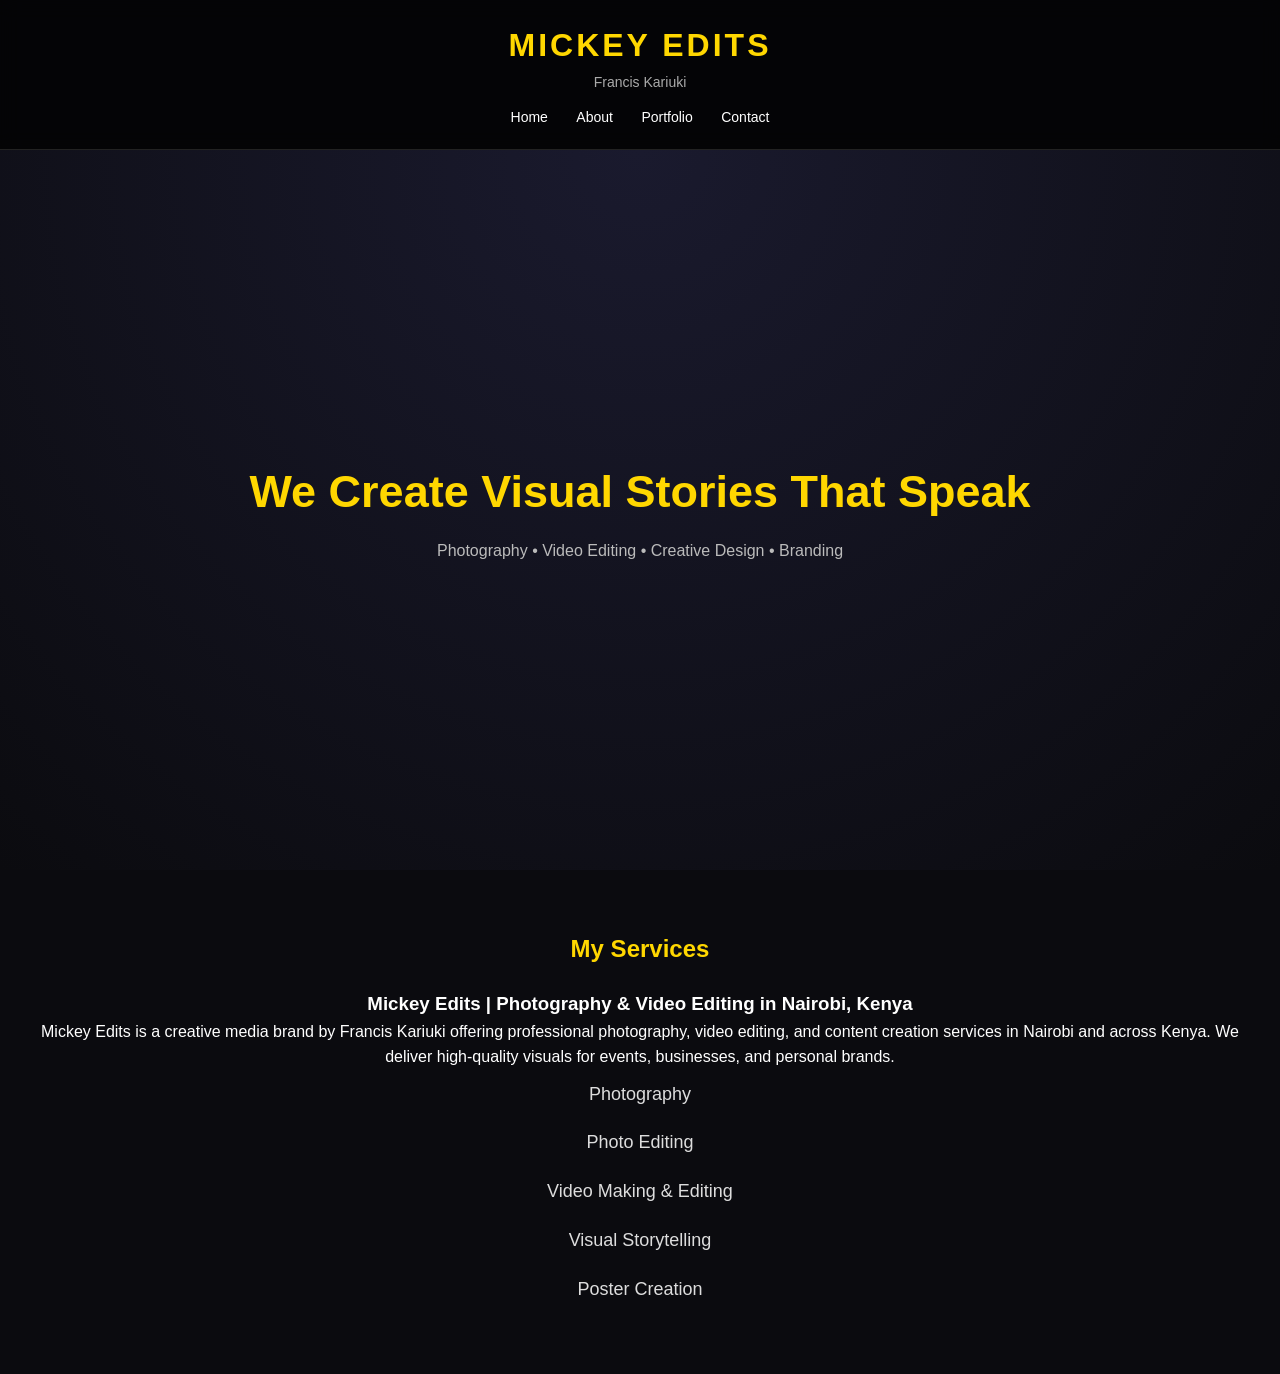
==== index.html @ 3090ff7a "Update index.html" ====
<!DOCTYPE html>
<html>
<head>                                                                                               
  <meta name="google-site-verification" content="UozZioRYU4PfHFyJrunWl-XpwryJHjMMuTD1ZFBRrWQ" />
  <title>Mickey Edits | Francis Kariuki</title>
<title>Mickey Edits | Photography & Video Editing Kenya</title>
   <meta name="description" content="Mickey Edits - Photography, video editing, and creative media services in Kenya. Contact 0731076526">
  <link rel="stylesheet" href="style.css">
</head>

<body>

<header>
  <h1>MICKEY EDITS</h1>
  <p>Francis Kariuki</p>

  <nav>
    <a href="index.html">Home</a>
    <a href="about.html">About</a>
    <a href="portfolio.html">Portfolio</a>
    <a href="contact.html">Contact</a>
  </nav>
</header>
<section class="hero">
  <h2>We Create Visual Stories That Speak</h2>
  <p>Photography • Video Editing • Creative Design • Branding</p>
</section>

<section class="services">
  <h2>My Services</h2>   
  <h3>Mickey Edits | Photography & Video Editing in Nairobi, Kenya</h3>

<p>
Mickey Edits is a creative media brand by Francis Kariuki offering professional
photography, video editing, and content creation services in Nairobi and across Kenya.
We deliver high-quality visuals for events, businesses, and personal brands.
</p>
  <ul>
    <li>Photography</li>
    <li>Photo Editing</li>
    <li>Video Making & Editing</li>
    <li>Visual Storytelling</li>
    <li>Poster Creation</li>
  </ul>
</section>

</body>
</html>
---- style.css ----
* {
  margin: 0;
  padding: 0;
  box-sizing: border-box;
  font-family: "Segoe UI", Arial, sans-serif;
}

body {
  background: #0b0b0f;
  color: #fff;
  line-height: 1.6;
}

/* HEADER */
header {
  background: rgba(0,0,0,0.6);
  backdrop-filter: blur(10px);
  padding: 20px;
  text-align: center;
  position: sticky;
  top: 0;
  z-index: 100;
  border-bottom: 1px solid #222;
}

header h1 {
  letter-spacing: 3px;
  color: gold;
}

header p {
  font-size: 14px;
  color: #aaa;
}

nav {
  margin-top: 10px;
}

nav a {
  color: #fff;
  margin: 0 12px;
  text-decoration: none;
  font-size: 14px;
  transition: 0.3s;
}

nav a:hover {
  color: gold;
}

/* HERO */
.hero {
  height: 80vh;
  display: flex;
  flex-direction: column;
  justify-content: center;
  align-items: center;
  text-align: center;
  background: radial-gradient(circle at top, #1a1a2e, #0b0b0f);
}

.hero h2 {
  font-size: 45px;
  color: gold;
  margin-bottom: 10px;
}

.hero p {
  color: #bbb;
}

/* SERVICES */
.services {
  padding: 60px 20px;
  text-align: center;
}

.services h2 {
  color: gold;
  margin-bottom: 20px;
}

.services ul {
  list-style: none;
}

.services li {
  padding: 10px;
  font-size: 18px;
  color: #ddd;
}

/* ABOUT */
.about {
  padding: 60px 20px;
  max-width: 800px;
  margin: auto;
  text-align: center;
}

.about h2 {
  color: gold;
  margin-bottom: 15px;
}

/* PORTFOLIO */
.portfolio {
  padding: 60px 20px;
  text-align: center;
}

.portfolio h2 {
  color: gold;
  margin-top: 40px;
  margin-bottom: 20px;
}

.grid {
  display: grid;
  grid-template-columns: repeat(auto-fit, minmax(220px, 1fr));
  gap: 20px;
  padding: 10px;
}

.box {
  background: #15151d;
  padding: 60px 20px;
  border-radius: 15px;
  border: 1px solid #222;
  transition: 0.3s;
  cursor: pointer;
}

.box:hover {
  transform: translateY(-5px);
  border-color: gold;
}

/* CONTACT */
.contact {
  padding: 60px 20px;
  text-align: center;
}

.contact h2 {
  color: gold;
  margin-bottom: 20px;
}

.contact img {
  margin-top: 15px;
  border-radius: 10px;
  border: 2px solid #333;
}

.contact a {
  display: inline-block;
  margin-top: 10px;
  color: gold;
  text-decoration: none;
  font-weight: bold;
}

.contact a:hover {
  color: white;
}.whatsapp-btn {
  display: inline-block;
  margin-top: 20px;
  padding: 12px 20px;
  background: #25D366;
  color: white;
  border-radius: 30px;
  text-decoration: none;
  font-weight: bold;
  transition: 0.3s;
}

.whatsapp-btn:hover {
  background: #1da851;
  transform: scale(1.05);
}
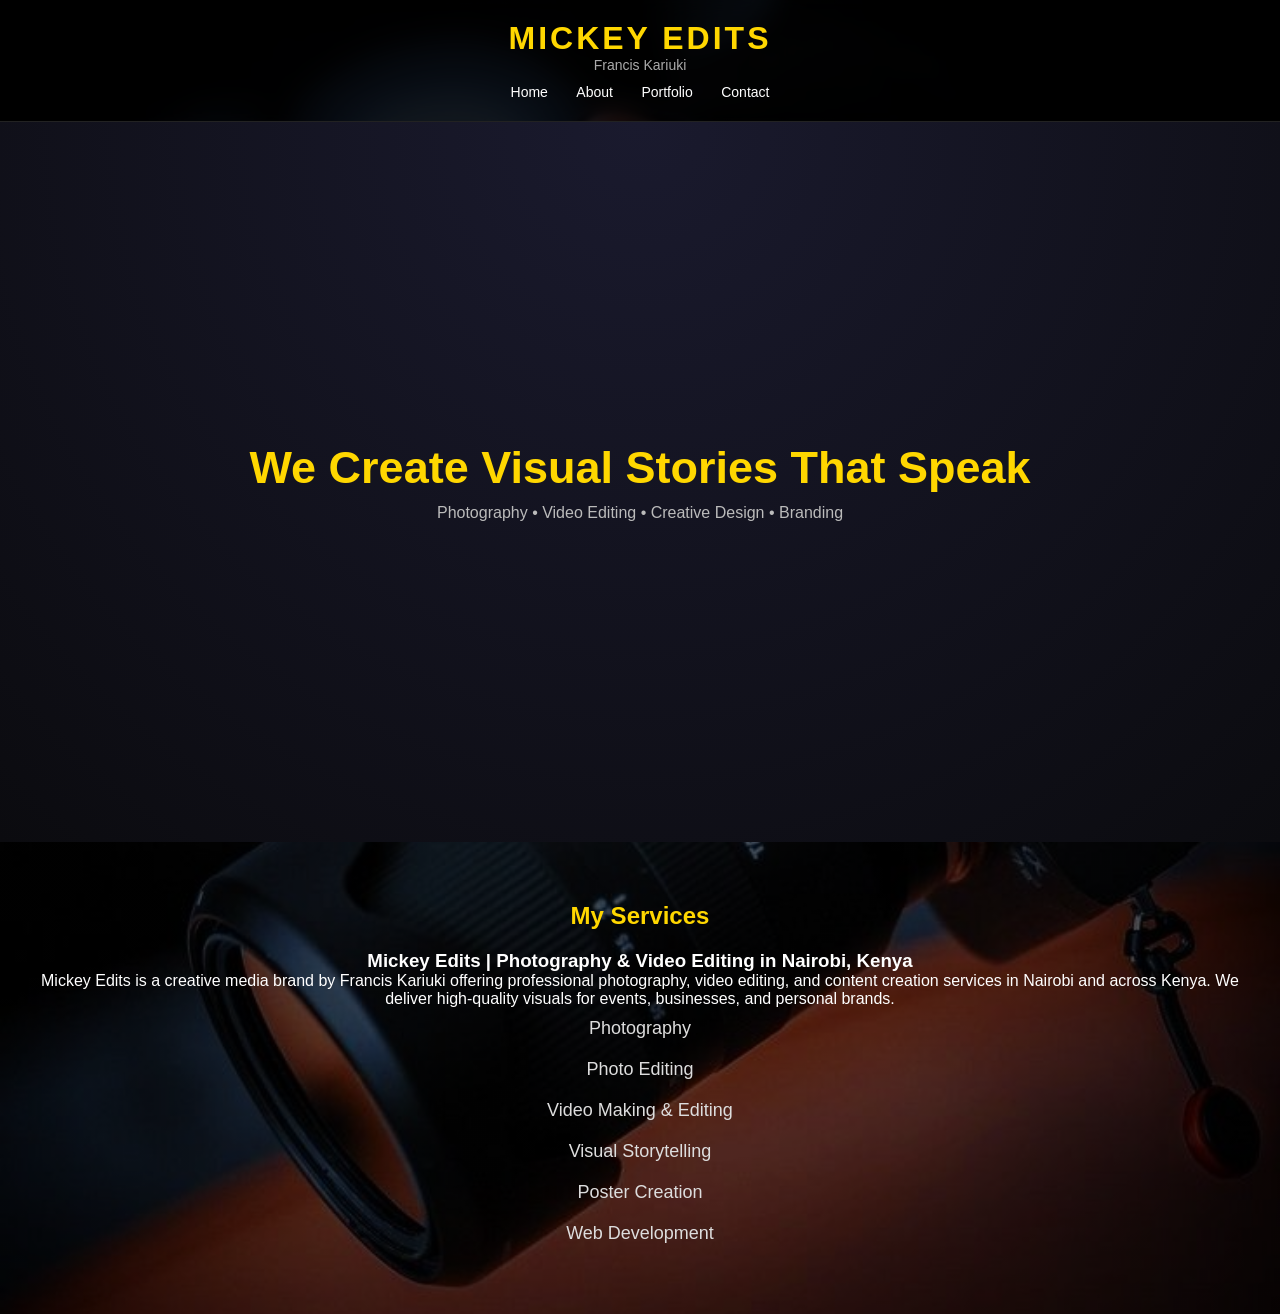
==== commit 96b2b14c: "Update index.html" ====
--- a/index.html
+++ b/index.html
@@ -41,6 +41,7 @@
     <li>Video Making & Editing</li>
     <li>Visual Storytelling</li>
     <li>Poster Creation</li>
+    <li>Web Development</li>
   </ul>
 </section>
 
--- a/style.css
+++ b/style.css
@@ -6,9 +6,13 @@
 }
 
 body {
-  background: #0b0b0f;
-  color: #fff;
-  line-height: 1.6;
+    margin: 0;
+    background-image: linear-gradient(rgba(0,0,0,0.6), rgba(0,0,0,0.6)),
+                      url("background.jpg");
+    background-size: cover;
+    background-position: center;
+    background-repeat: no-repeat;
+    color: white;
 }
 
 /* HEADER */
@@ -125,11 +129,37 @@
 
 .box {
   background: #15151d;
-  padding: 60px 20px;
   border-radius: 15px;
   border: 1px solid #222;
   transition: 0.3s;
   cursor: pointer;
+
+  /* ✅ CONTROL SIZE (make images smaller & uniform) */
+  width: 100%;
+  max-width: 260px;   /* smaller card size */
+  height: 320px;      /* consistent height */
+
+  overflow: hidden;   /* keeps image inside box */
+  position: relative;
+}
+
+/* ✅ IMAGE SCALING INSIDE BOX */
+.box img {
+  width: 100%;
+  height: 100%;
+  object-fit: cover;   /* prevents stretching */
+  display: block;
+  transition: 0.3s ease;
+}
+
+/* HOVER EFFECT (clean upgrade) */
+.box:hover {
+  transform: translateY(-5px);
+  border-color: gold;
+}
+
+.box:hover img {
+  transform: scale(1.05);
 }
 
 .box:hover {
@@ -179,4 +209,4 @@
 .whatsapp-btn:hover {
   background: #1da851;
   transform: scale(1.05);
-}+}
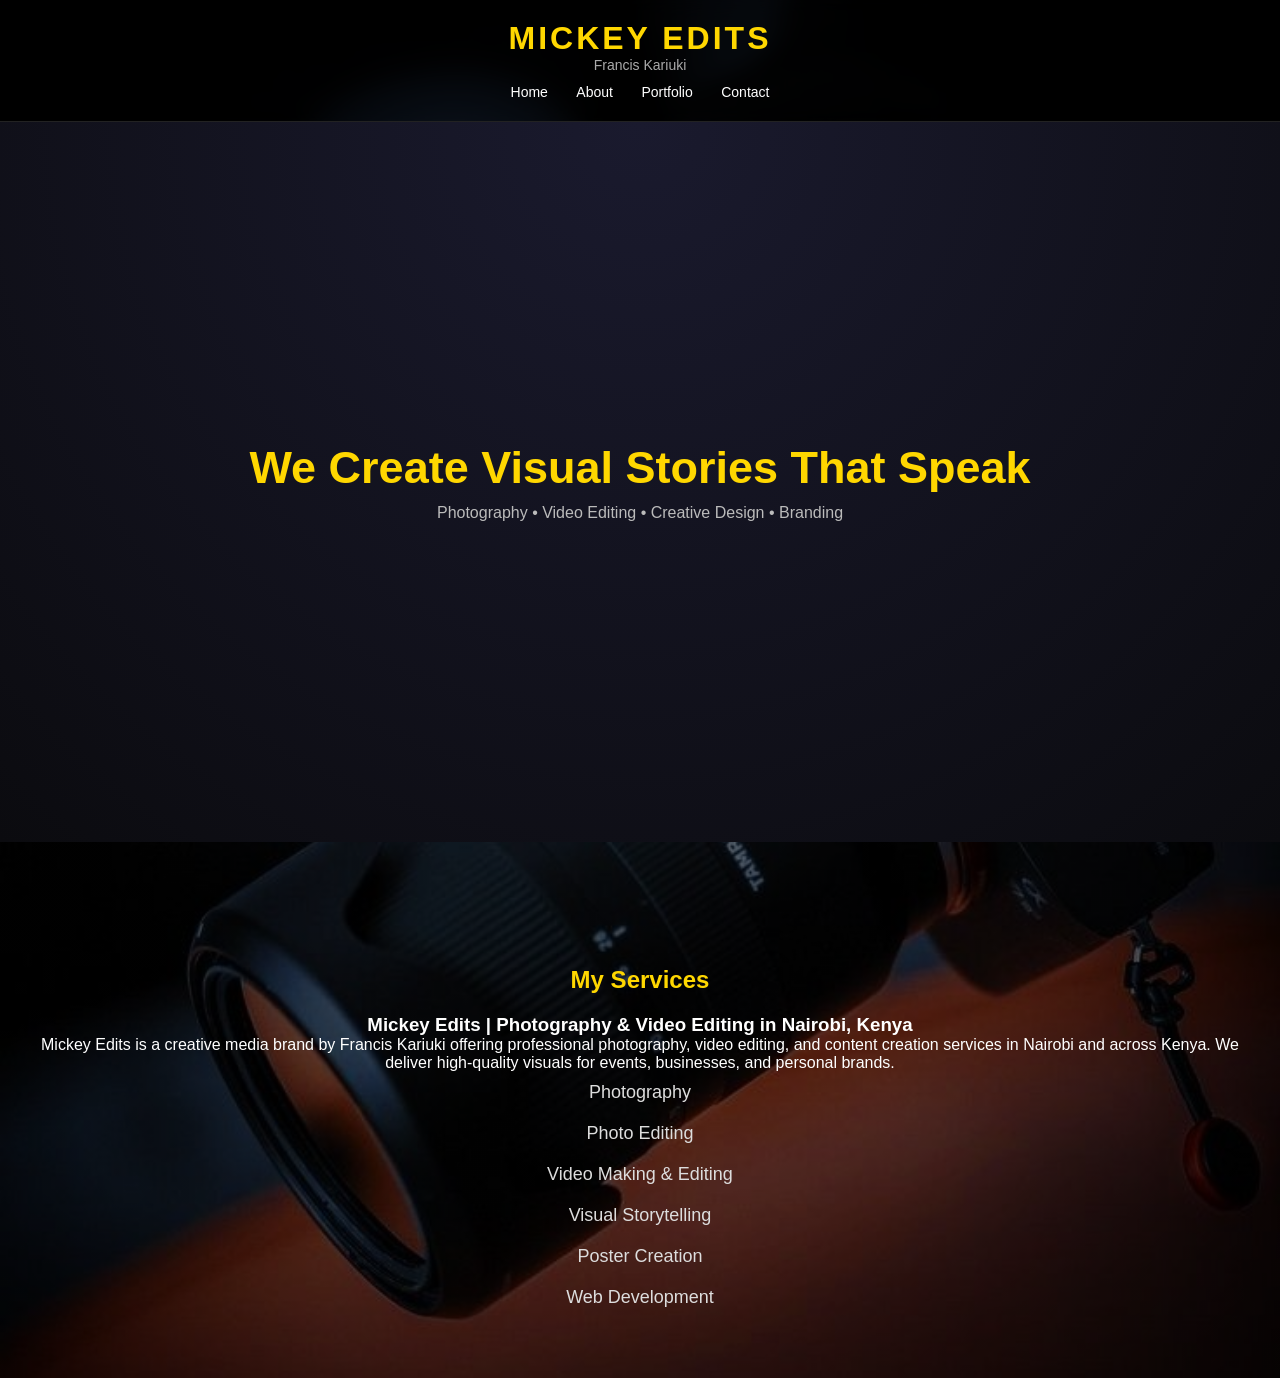
==== commit c98bed2d: "Update index.html" ====
--- a/index.html
+++ b/index.html
@@ -25,6 +25,11 @@
   <h2>We Create Visual Stories That Speak</h2>
   <p>Photography • Video Editing • Creative Design • Branding</p>
 </section>
+<div class="logo-video">
+    <video autoplay muted loop playsinline>
+        <source src="mimil2-01.mp4" type="video/mp4">
+    </video>
+</div>
 
 <section class="services">
   <h2>My Services</h2>   
--- a/style.css
+++ b/style.css
@@ -5,8 +5,13 @@
   font-family: "Segoe UI", Arial, sans-serif;
 }
 
-body {
-    margin: 0;
+html, body {
+     height: 100%
+    margin:0; 
+}
+
+body{
+  min-height: 100vh;
     background-image: linear-gradient(rgba(0,0,0,0.6), rgba(0,0,0,0.6)),
                       url("background.jpg");
     background-size: cover;
@@ -210,3 +215,12 @@
   background: #1da851;
   transform: scale(1.05);
 }
+.logo-video video {
+    width: 120px;
+}
+
+@media (max-width: 600px) {
+    .logo-video video {
+        width: 90px;
+    }
+}
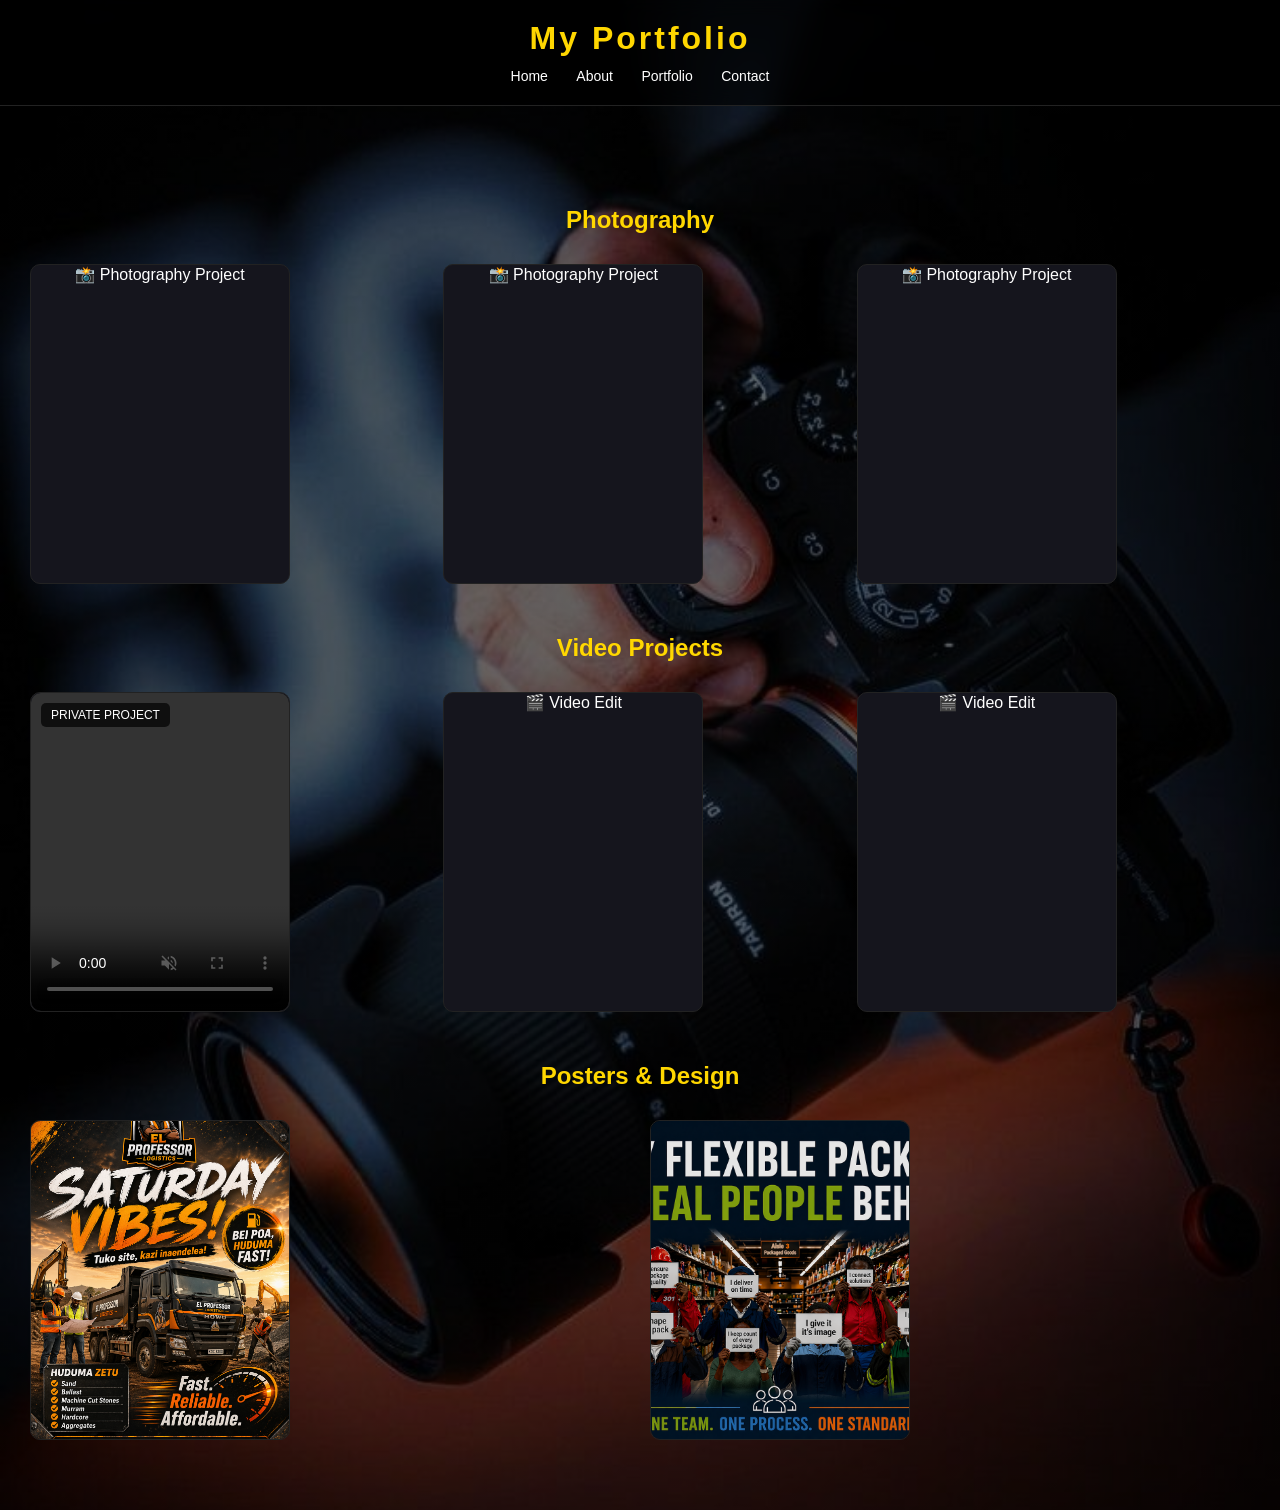
==== commit 4303a3ca: "Update index.html" ====
--- a/index.html
+++ b/index.html
@@ -1,18 +1,14 @@
 <!DOCTYPE html>
 <html>
-<head>                                                                                               
-  <meta name="google-site-verification" content="UozZioRYU4PfHFyJrunWl-XpwryJHjMMuTD1ZFBRrWQ" />
-  <title>Mickey Edits | Francis Kariuki</title>
-<title>Mickey Edits | Photography & Video Editing Kenya</title>
-   <meta name="description" content="Mickey Edits - Photography, video editing, and creative media services in Kenya. Contact 0731076526">
+<head>
+  <title>Portfolio - Mickey Edits</title>
   <link rel="stylesheet" href="style.css">
 </head>
 
 <body>
 
 <header>
-  <h1>MICKEY EDITS</h1>
-  <p>Francis Kariuki</p>
+  <h1>My Portfolio</h1>
 
   <nav>
     <a href="index.html">Home</a>
@@ -21,33 +17,38 @@
     <a href="contact.html">Contact</a>
   </nav>
 </header>
-<section class="hero">
-  <h2>We Create Visual Stories That Speak</h2>
-  <p>Photography • Video Editing • Creative Design • Branding</p>
-</section>
-<div class="logo-video">
-    <video autoplay muted loop playsinline>
-        <source src="mimil2-01.mp4" type="video/mp4">
-    </video>
-</div>
 
-<section class="services">
-  <h2>My Services</h2>   
-  <h3>Mickey Edits | Photography & Video Editing in Nairobi, Kenya</h3>
+<section class="portfolio">
 
-<p>
-Mickey Edits is a creative media brand by Francis Kariuki offering professional
-photography, video editing, and content creation services in Nairobi and across Kenya.
-We deliver high-quality visuals for events, businesses, and personal brands.
-</p>
-  <ul>
-    <li>Photography</li>
-    <li>Photo Editing</li>
-    <li>Video Making & Editing</li>
-    <li>Visual Storytelling</li>
-    <li>Poster Creation</li>
-    <li>Web Development</li>
-  </ul>
+  <h2>Photography</h2>
+  <div class="grid">
+<div class="box">📸 Photography Project</div>    
+<div class="box">📸 Photography Project</div>
+<div class="box">📸 Photography Project</div>
+  </div>
+
+  <h2>Video Projects</h2>
+  <div class="grid">
+<div class="box private">
+   <video controls autoplay muted loop playsinline>
+    <source src="platinum_1_1.mp4" type="video/mp4">
+</video>
+    <div class="label">PRIVATE PROJECT</div>
+</div>    
+<div class="box">🎬 Video Edit</div>
+<div class="box">🎬 Video Edit</div>
+  </div>
+
+  <h2>Posters & Design</h2>
+  <div class="grid">
+<div class="box"> <img src="poster1.png" alt="Poster 1"></div>
+<div class="box PRIVATE">
+    <img src="poster2.png" alt="Poster Design">
+    <poster design>
+<div class =:"lable">PRIVATE PROJECT</div>
+<div class="box">🎨 Poster Design</div>
+  </div>
+
 </section>
 
 </body>
--- a/style.css
+++ b/style.css
@@ -224,3 +224,42 @@
         width: 90px;
     }
 }
+.portfolio-grid {
+    display: grid;
+    grid-template-columns: repeat(auto-fit, minmax(250px, 1fr));
+    gap: 20px;
+    padding: 20px;
+}
+
+.box video {
+    width: 100%;
+    height: auto;
+    border-radius: 10px;
+    display: block;
+}
+.private {
+    position: relative;
+}
+
+.private .label {
+    position: absolute;
+    top: 10px;
+    left: 10px;
+    background: rgba(0,0,0,0.7);
+    color: white;
+    padding: 5px 10px;
+    font-size: 12px;
+    border-radius: 5px;
+    z-index: 2;
+}
+.box video {
+    width: 100%;
+    height: 100%;
+    display: block;
+}
+.box {
+    padding: 0;
+    margin: 0;
+    overflow: hidden;
+    border-radius: 10px;
+}
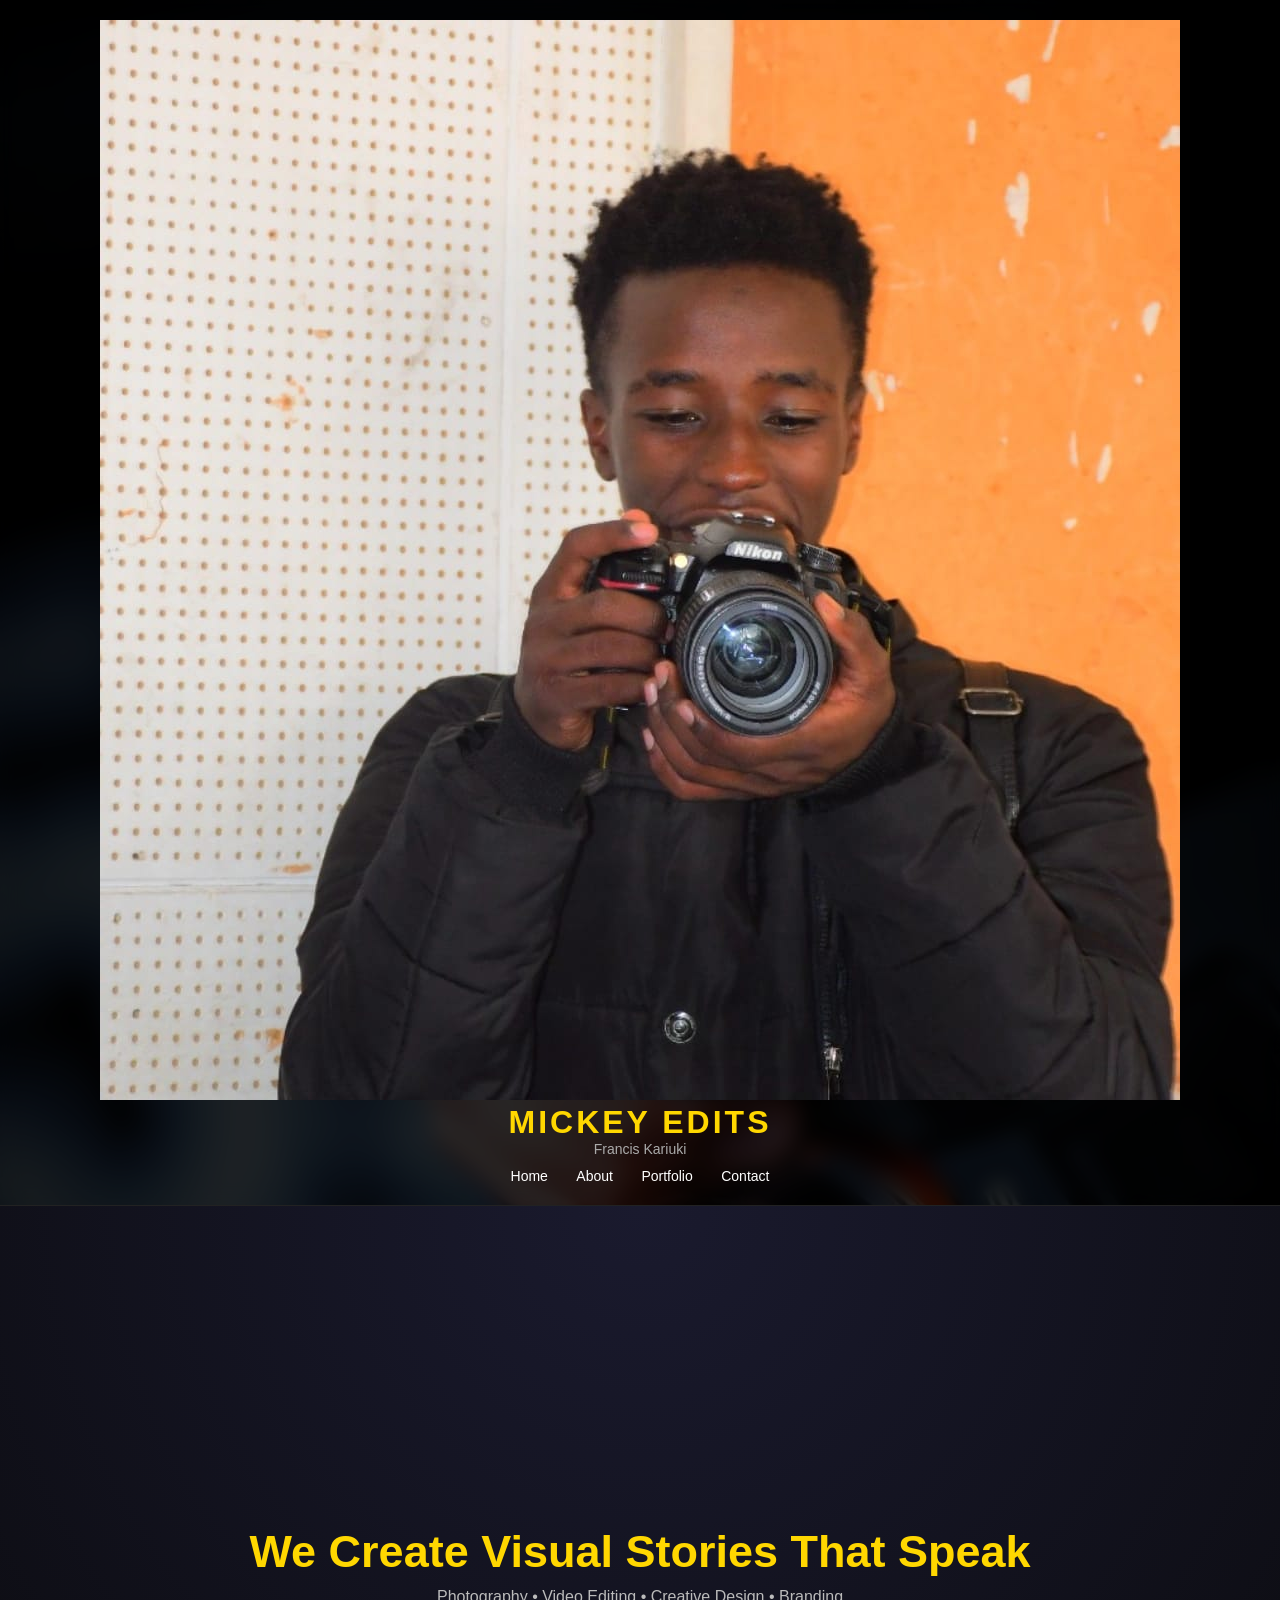
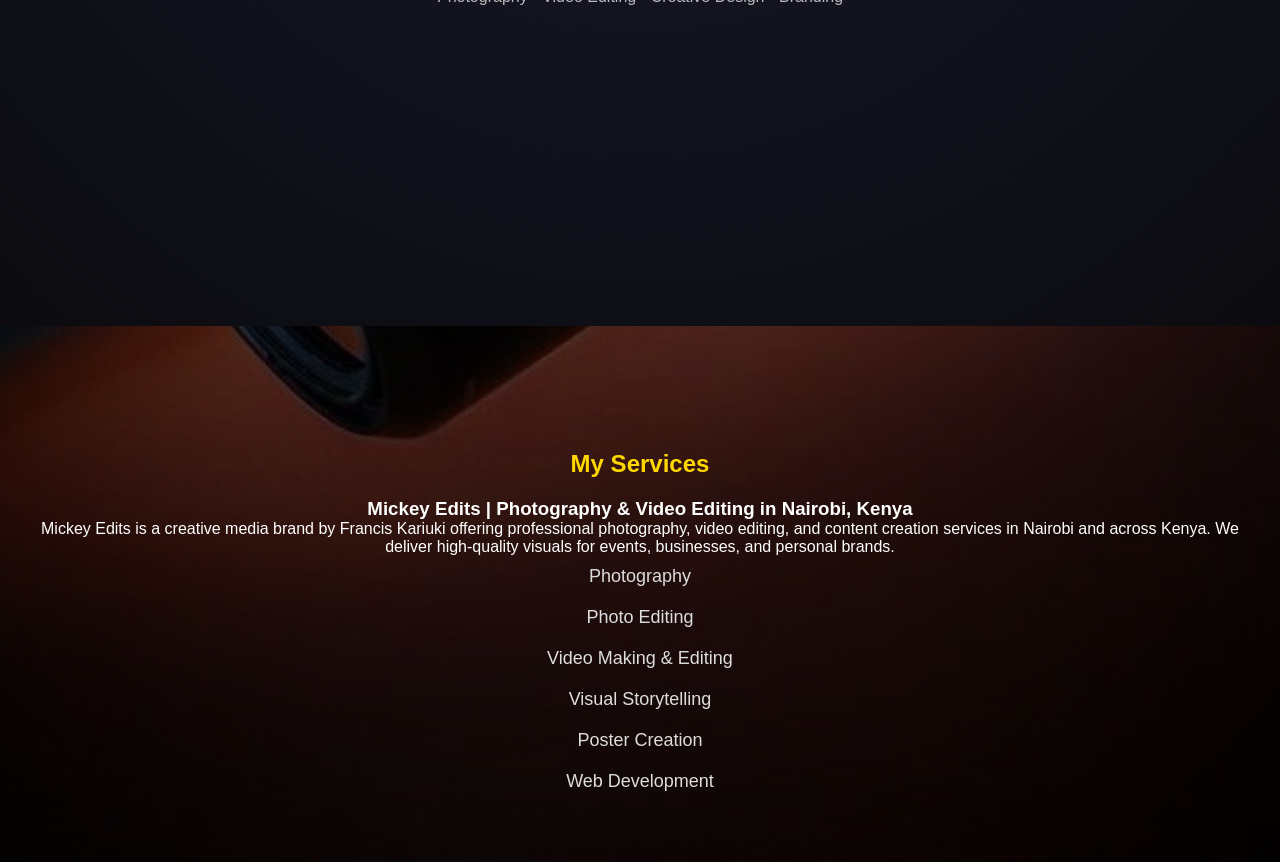
==== commit 34ca8d96: "Revise index.html for SEO and content updates Updated the HTML structure and added meta tags for SEO" ====
--- a/index.html
+++ b/index.html
@@ -1,14 +1,22 @@
 <!DOCTYPE html>
 <html>
-<head>
-  <title>Portfolio - Mickey Edits</title>
+<head>                                                                                               
+  <meta name="google-site-verification" content="UozZioRYU4PfHFyJrunWl-XpwryJHjMMuTD1ZFBRrWQ" />
+  <title>Mickey Edits | Francis Kariuki</title>
+<title>Mickey Edits | Photography & Video Editing Kenya</title>
+   <meta name="description" content="Mickey Edits - Photography, video editing, and creative media services in Kenya. Contact 0731076526">
   <link rel="stylesheet" href="style.css">
 </head>
 
 <body>
 
 <header>
-  <h1>My Portfolio</h1>
+  <div class="logo">
+    <img src="logme.jpeg" alt="Mickey Edits Logo">
+  </div>
+
+  <h1>MICKEY EDITS</h1>
+  <p>Francis Kariuki</p>
 
   <nav>
     <a href="index.html">Home</a>
@@ -17,38 +25,35 @@
     <a href="contact.html">Contact</a>
   </nav>
 </header>
+<section class="hero">
+  <h2>We Create Visual Stories That Speak</h2>
+  <p>Photography • Video Editing • Creative Design • Branding</p>
+</section>
 
-<section class="portfolio">
+</a>
+<div class="logo-video">
+    <video autoplay muted loop playsinline>
+        <source src="mimil2-01.mp4" type="video/mp4">
+    </video>
+</div>
 
-  <h2>Photography</h2>
-  <div class="grid">
-<div class="box">📸 Photography Project</div>    
-<div class="box">📸 Photography Project</div>
-<div class="box">📸 Photography Project</div>
-  </div>
+<section class="services">
+  <h2>My Services</h2>   
+  <h3>Mickey Edits | Photography & Video Editing in Nairobi, Kenya</h3>
 
-  <h2>Video Projects</h2>
-  <div class="grid">
-<div class="box private">
-   <video controls autoplay muted loop playsinline>
-    <source src="platinum_1_1.mp4" type="video/mp4">
-</video>
-    <div class="label">PRIVATE PROJECT</div>
-</div>    
-<div class="box">🎬 Video Edit</div>
-<div class="box">🎬 Video Edit</div>
-  </div>
-
-  <h2>Posters & Design</h2>
-  <div class="grid">
-<div class="box"> <img src="poster1.png" alt="Poster 1"></div>
-<div class="box PRIVATE">
-    <img src="poster2.png" alt="Poster Design">
-    <poster design>
-<div class =:"lable">PRIVATE PROJECT</div>
-<div class="box">🎨 Poster Design</div>
-  </div>
-
+<p>
+Mickey Edits is a creative media brand by Francis Kariuki offering professional
+photography, video editing, and content creation services in Nairobi and across Kenya.
+We deliver high-quality visuals for events, businesses, and personal brands.
+</p>
+  <ul>
+    <li>Photography</li>
+    <li>Photo Editing</li>
+    <li>Video Making & Editing</li>
+    <li>Visual Storytelling</li>
+    <li>Poster Creation</li>
+    <li>Web Development</li>
+  </ul>
 </section>
 
 </body>
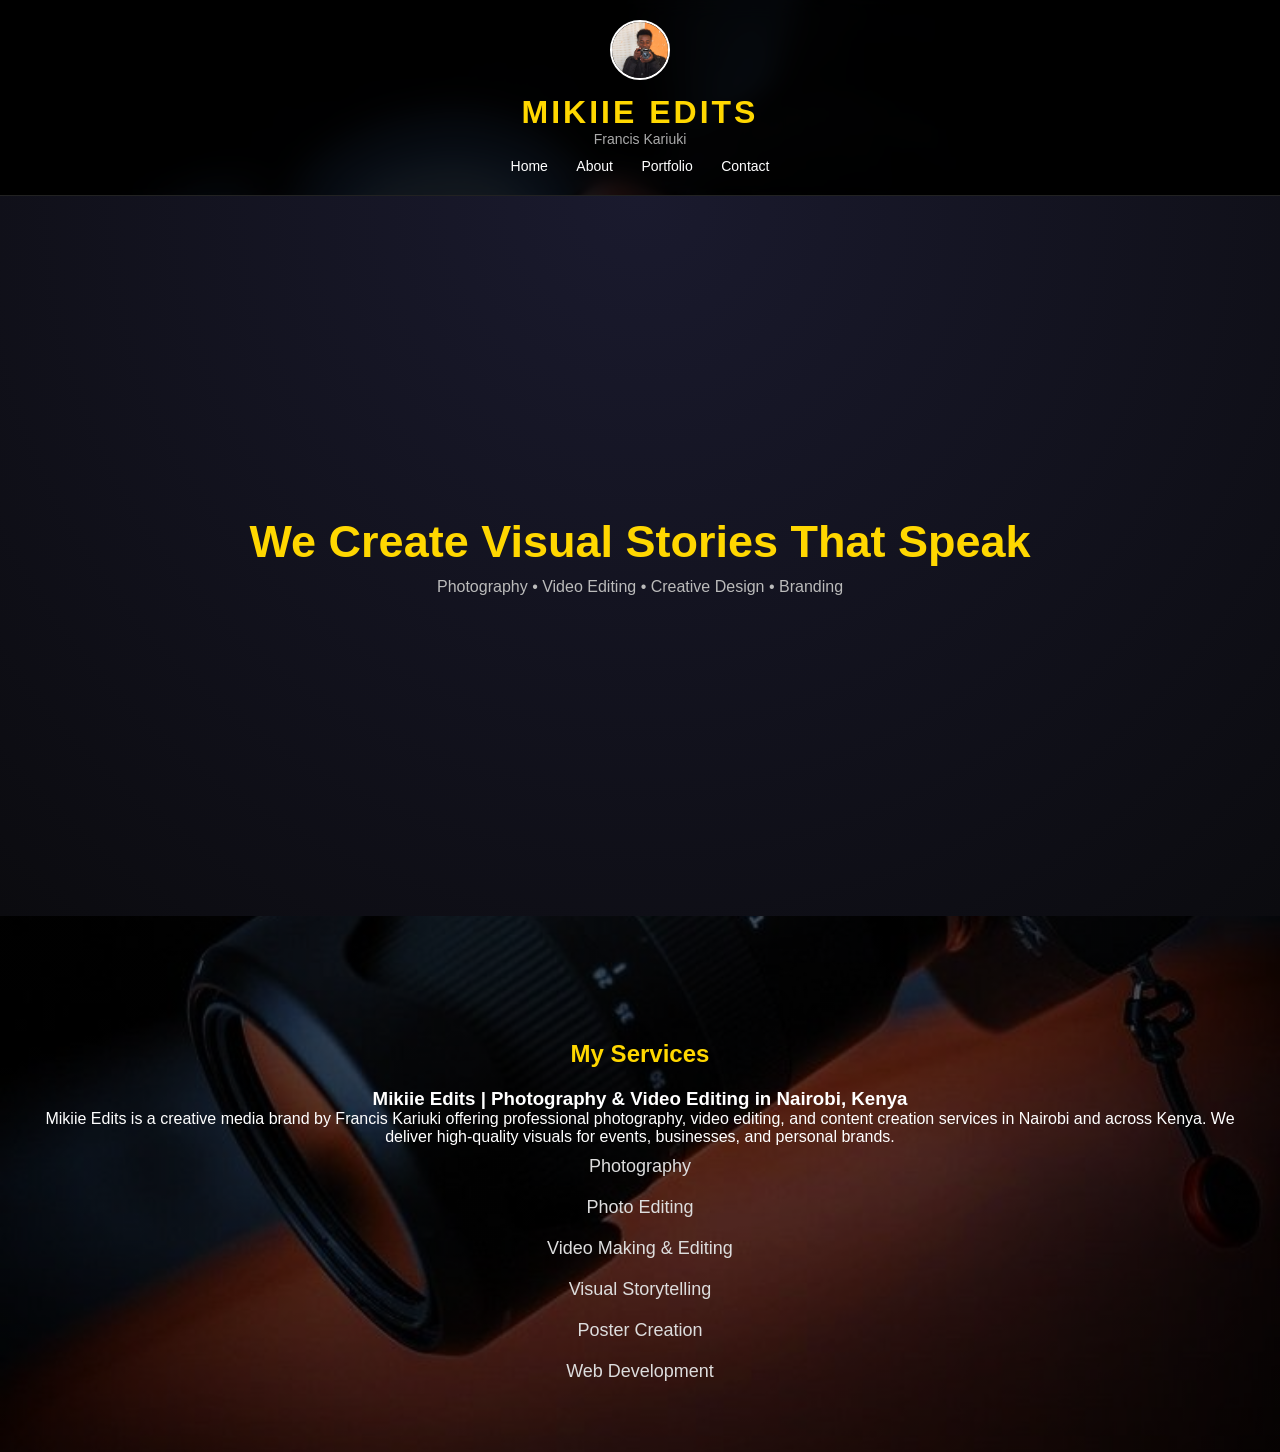
==== commit 08fb7067: "Correct title spelling and update brand name" ====
--- a/index.html
+++ b/index.html
@@ -2,8 +2,8 @@
 <html>
 <head>                                                                                               
   <meta name="google-site-verification" content="UozZioRYU4PfHFyJrunWl-XpwryJHjMMuTD1ZFBRrWQ" />
-  <title>Mickey Edits | Francis Kariuki</title>
-<title>Mickey Edits | Photography & Video Editing Kenya</title>
+  <title>Mikiie Edits | Francis Kariuki</title>
+<title>Mikiie Edits | Photography & Video Editing Kenya</title>
    <meta name="description" content="Mickey Edits - Photography, video editing, and creative media services in Kenya. Contact 0731076526">
   <link rel="stylesheet" href="style.css">
 </head>
@@ -15,7 +15,7 @@
     <img src="logme.jpeg" alt="Mickey Edits Logo">
   </div>
 
-  <h1>MICKEY EDITS</h1>
+  <h1>MIKIIE EDITS</h1>
   <p>Francis Kariuki</p>
 
   <nav>
@@ -39,10 +39,10 @@
 
 <section class="services">
   <h2>My Services</h2>   
-  <h3>Mickey Edits | Photography & Video Editing in Nairobi, Kenya</h3>
+  <h3>Mikiie Edits | Photography & Video Editing in Nairobi, Kenya</h3>
 
 <p>
-Mickey Edits is a creative media brand by Francis Kariuki offering professional
+Mikiie Edits is a creative media brand by Francis Kariuki offering professional
 photography, video editing, and content creation services in Nairobi and across Kenya.
 We deliver high-quality visuals for events, businesses, and personal brands.
 </p>
--- a/style.css
+++ b/style.css
@@ -263,3 +263,15 @@
     overflow: hidden;
     border-radius: 10px;
 }
+.logo {
+  text-align: center;
+  margin-bottom: 10px;
+}
+
+.logo img {
+  width: 60px;   /* slightly bigger since it's above */
+  height: 60px;
+  border-radius: 50%;
+  object-fit: cover;
+  border: 2px solid white;
+}
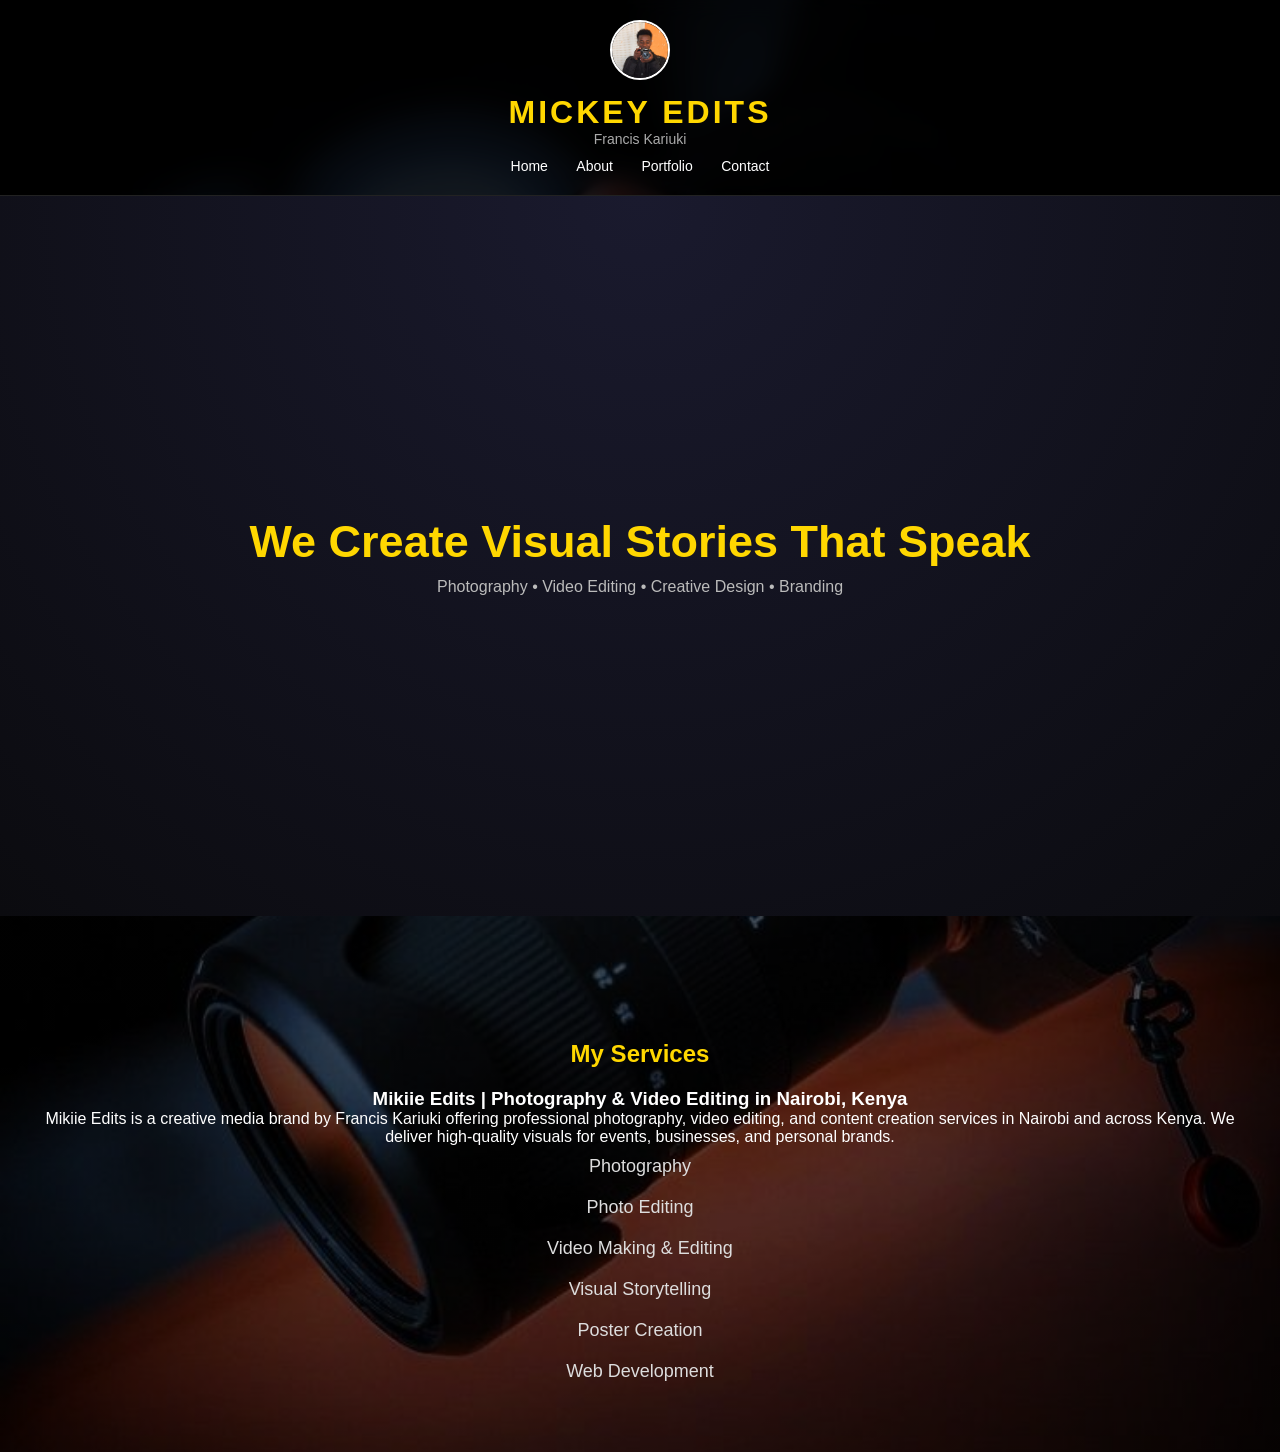
==== commit 41025833: "Update index.html" ====
--- a/index.html
+++ b/index.html
@@ -2,8 +2,8 @@
 <html>
 <head>                                                                                               
   <meta name="google-site-verification" content="UozZioRYU4PfHFyJrunWl-XpwryJHjMMuTD1ZFBRrWQ" />
-  <title>Mikiie Edits | Francis Kariuki</title>
-<title>Mikiie Edits | Photography & Video Editing Kenya</title>
+  <title>Mickey Edits | Francis Kariuki</title>
+<title>Mickey Edits | Photography & Video Editing Kenya</title>
    <meta name="description" content="Mickey Edits - Photography, video editing, and creative media services in Kenya. Contact 0731076526">
   <link rel="stylesheet" href="style.css">
 </head>
@@ -15,7 +15,7 @@
     <img src="logme.jpeg" alt="Mickey Edits Logo">
   </div>
 
-  <h1>MIKIIE EDITS</h1>
+  <h1>MICKEY EDITS</h1>
   <p>Francis Kariuki</p>
 
   <nav>
